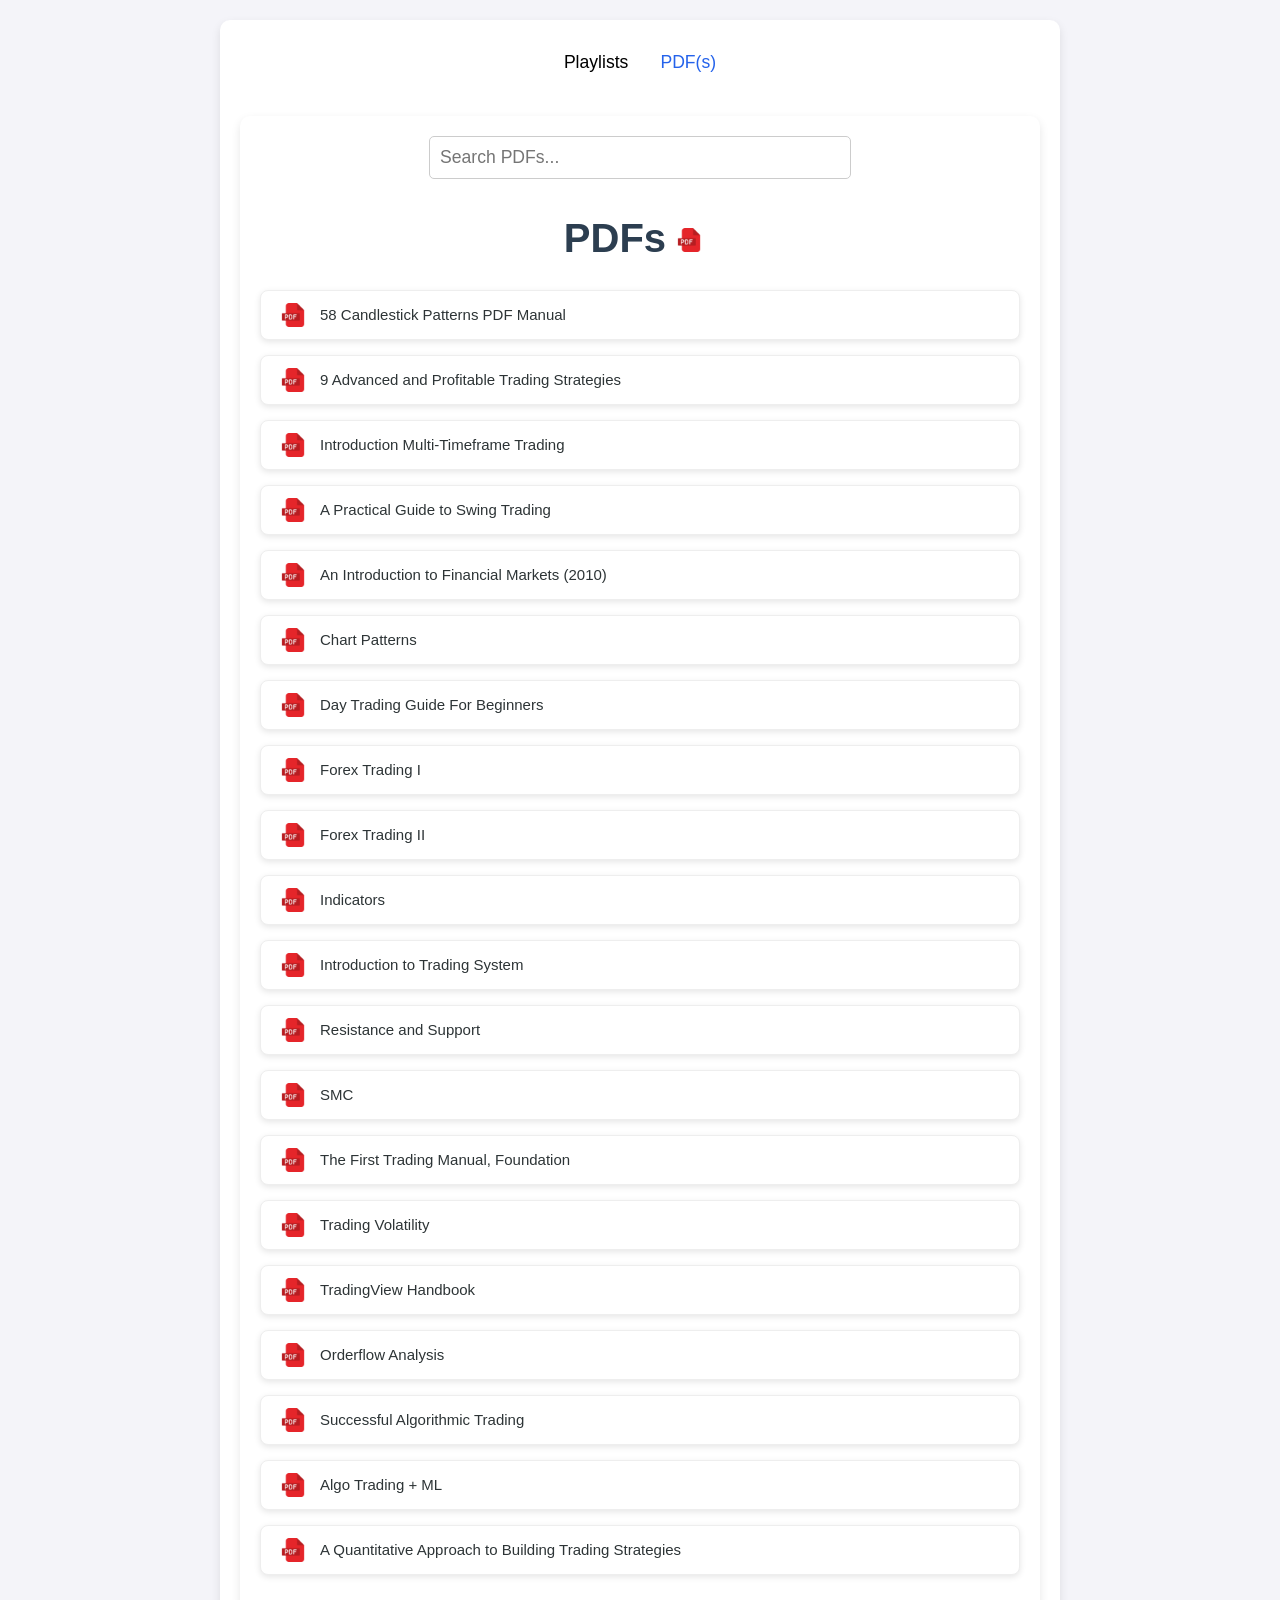
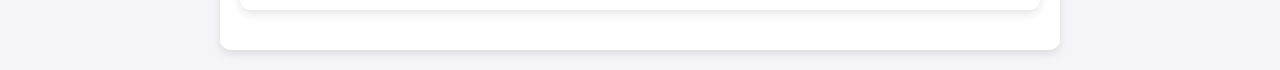
==== pdfs.html @ 7c360dda "Add files via upload" ====
<!DOCTYPE html>
<html lang="en">
<head>
  <meta charset="UTF-8">
  <meta name="viewport" content="width=device-width, initial-scale=1.0">
  <title>Trading Playlist Guide</title>
  <link rel="stylesheet" href="style.css">
  <script src="script.js"></script>
</head>
<body>
  <div class="container">
    <!-- Navigation positioned between header and content -->
    <div class="nav-header-container">
      <nav class="nav-container">
        <div class="nav-items">
          <a href="index.html" class="nav-item">Playlists</a>
          <a href="pdfs.html" class="nav-item">PDF(s)</a>
        </div>
      </nav>
    </div>
    <div class="container">
      <div class="search-container">
        <input type="text" id="searchInput" placeholder="Search PDFs..." onkeyup="searchPDFs()">
      </div>
      <h1>PDFs <img src="pdf.png" class="pdf-icon" alt="PDF Icon"></h1>

      <a href="https://acesse.one/58candlesticks" download class="pdf-item" target="_blank" target="_blank">
        <img src="pdf.png" class="pdf-icon" alt="PDF Icon">
        <span class="pdf-file-name">58 Candlestick Patterns PDF Manual</span>
      </a>
      <a href="https://drive.google.com/file/d/1DU6l58MVMgCy385_mlmon2ZIshBZPXMa/view?usp=drivesdk" download class="pdf-item" target="_blank" target="_blank">
        <img src="pdf.png" class="pdf-icon" alt="PDF Icon">
        <span class="pdf-file-name">9 Advanced and Profitable Trading Strategies</span>
      </a>
      <a href="https://l1nk.dev/multi-timeframe" download class="pdf-item" target="_blank" >
        <img src="pdf.png" class="pdf-icon" alt="PDF Icon">
        <span class="pdf-file-name">Introduction Multi-Timeframe Trading</span>
      </a>

      <a href="https://acesse.one/swing-trading" download class="pdf-item" target="_blank">
        <img src="pdf.png" class="pdf-icon" alt="PDF Icon">
        <span class="pdf-file-name">A Practical Guide to Swing Trading</span>
      </a>

      <a href="https://drive.google.com/file/d/12gkfBkqYHNklaSlirgMhlyiM9pwQTnFE/view?usp=drivesdk" download class="pdf-item" target="_blank">
        <img src="pdf.png" class="pdf-icon" alt="PDF Icon">
        <span class="pdf-file-name">An Introduction to Financial Markets (2010)</span>
      </a>

      <a href="https://drive.google.com/file/d/19CGvpnEhlEUkLVJkgcSuSFzXO-7ez0oW/view?usp=drivesdk" download class="pdf-item" target="_blank">
        <img src="pdf.png" class="pdf-icon" alt="PDF Icon">
        <span class="pdf-file-name">Chart Patterns</span>
      </a>

      <a href="https://drive.google.com/file/d/1hWCid8Gb3Xdhvr_9DU0as0YW_q4NZG0W/view?usp=drivesdk" download class="pdf-item" target="_blank">
        <img src="pdf.png" class="pdf-icon" alt="PDF Icon">
        <span class="pdf-file-name">Day Trading Guide For Beginners</span>
      </a>

      <a href="https://drive.google.com/file/d/1Oi5YtljBT4RpiRcLoCiye_nDVWAzpLop/view?usp=drivesdk" download class="pdf-item" target="_blank">
        <img src="pdf.png" class="pdf-icon" alt="PDF Icon">
        <span class="pdf-file-name">Forex Trading I</span>
      </a>

      <a href="https://drive.google.com/file/d/1ZAybnUzFWj5TIaQbK45RhevqAoUhxYrl/view?usp=drivesdk" download class="pdf-item" target="_blank">
        <img src="pdf.png" class="pdf-icon" alt="PDF Icon">
        <span class="pdf-file-name">Forex Trading II</span>
      </a>

      <a href="Indicators.pdf" download class="pdf-item" target="_blank">
        <img src="pdf.png" class="pdf-icon" alt="PDF Icon">
        <span class="pdf-file-name">Indicators</span>
      </a>

      <a href="Introduction to Trading System.pdf" download class="pdf-item" target="_blank">
        <img src="pdf.png" class="pdf-icon" alt="PDF Icon">
        <span class="pdf-file-name">Introduction to Trading System</span>
      </a>

      

      <a href="https://drive.google.com/file/d/1Rmo2jhjwuRCzIIbsed6pAQPCwUp8jkQZ/view?usp=drivesdk" download class="pdf-item" target="_blank">
        <img src="pdf.png" class="pdf-icon" alt="PDF Icon">
        <span class="pdf-file-name">Resistance and Support</span>
      </a>

      <a href="https://drive.google.com/file/d/1dZFUiKK4_BAz22lJ-CoYOSJxIvlOtf6_/view?usp=drivesdk" download class="pdf-item" target="_blank">
        <img src="pdf.png" class="pdf-icon" alt="PDF Icon">
        <span class="pdf-file-name">SMC</span>
      </a>

      <a href="https://drive.google.com/file/d/1PgfOkIoQEZo3md8zolHS8tLoNBsJXL6o/view?usp=drivesdk" download class="pdf-item" target="_blank">
        <img src="pdf.png" class="pdf-icon" alt="PDF Icon">
        <span class="pdf-file-name">The First Trading Manual, Foundation</span>
      </a>

      <a href="https://drive.google.com/file/d/1WBNNHCs0XjwiLvoPpX8Q9W53rOrEHm8o/view?usp=drivesdk" download class="pdf-item" target="_blank">
        <img src="pdf.png" class="pdf-icon" alt="PDF Icon">
        <span class="pdf-file-name">Trading Volatility</span>
      </a>

      <a href="https://drive.google.com/file/d/1MA57sZEaN0fN4Ix854qfVFKiHNwxLUJV/view?usp=drivesdk" download class="pdf-item" target="_blank">
        <img src="pdf.png" class="pdf-icon" alt="PDF Icon">
        <span class="pdf-file-name">TradingView Handbook</span>
      </a>

      <a href="https://drive.google.com/file/d/1bt7APXZC7JY3UC6BOuJ3gw7Jc5AVNGy_/view?usp=drivesdk" download class="pdf-item" target="_blank">
        <img src="pdf.png" class="pdf-icon" alt="PDF Icon">
        <span class="pdf-file-name">Orderflow Analysis</span>
      </a>
      <a href="https://drive.google.com/file/d/1tgspdwfjk2kPcBnHofNwgsW7fBAY_UPS/view?usp=drivesdk" download class="pdf-item" target="_blank">
        <img src="pdf.png" class="pdf-icon" alt="PDF Icon">
        <span class="pdf-file-name">Successful Algorithmic Trading</span>
      </a>
      <a href="https://drive.google.com/file/d/1KQFjk9u0H4QIFEH05H3iuxhn4p7KxCYW/view?usp=drivesdk" download class="pdf-item" target="_blank">
        <img src="pdf.png" class="pdf-icon" alt="PDF Icon">
        <span class="pdf-file-name">Algo Trading + ML</span>
      </a>
      <a href="https://drive.google.com/file/d/1-ppdXOTgqlHIdVLVamnMreAflm0m5729/view?usp=drivesdk" download class="pdf-item" target="_blank">
        <img src="pdf.png" class="pdf-icon" alt="PDF Icon">
        <span class="pdf-file-name">A Quantitative Approach to Building Trading Strategies</span>
      </a>
    </div>

  </div>
</body>
</html>
---- style.css ----
body {
    font-family: 'Arial', sans-serif;
    line-height: 1.6;
    margin: 0;
    padding: 0;
    background-color: #f4f4f9;
    color: #333;
  }

  .container {
    max-width: 800px;
    margin: 20px auto;
    padding: 20px;
    background: #fff;
    border-radius: 10px;
    box-shadow: 0 4px 10px rgba(0, 0, 0, 0.1);
  }

  h1 {
    text-align: center;
    color: #2c3e50;
    font-size: 2.5em;
    margin-bottom: 20px;
  }

  h2 {
    color: #34495e;
    font-size: 1.8em;
    margin-top: 30px;
    margin-bottom: 15px;
    border-bottom: 2px solid #3498db;
    padding-bottom: 5px;
  }

  .step {
    margin-bottom: 30px;
  }

  .step h3 {
    color: #3498db;
    font-size: 1.4em;
    margin-bottom: 10px;
  }

  .step p {
    margin: 0;
    color: #555;
  }

  .step a {
    display: inline-block;
    margin-top: 10px;
    padding: 10px 15px;
    background-color: #3498db;
    color: #fff;
    text-decoration: none;
    border-radius: 5px;
    transition: background-color 0.3s ease;
  }

  .step a:hover {
    background-color: #2980b9;
  }

  .step ul {
    margin: 10px 0;
    padding-left: 20px;
  }

  .step ul li {
    margin-bottom: 5px;
  }

  .additional-tips {
    background: #ecf0f1;
    padding: 15px;
    border-radius: 5px;
    margin-top: 30px;
  }

  .additional-tips h3 {
    color: #34495e;
    font-size: 1.4em;
    margin-bottom: 10px;
  }

  .additional-tips ul {
    margin: 10px 0;
    padding-left: 20px;
  }

  .additional-tips ul li {
    margin-bottom: 5px;
  }
   /* Modal Styling */
   .modal {
    display: none;
    position: fixed;
    z-index: 1000;
    left: 0;
    top: 0;
    width: 100%;
    height: 100%;
    background-color: rgba(0, 0, 0, 0.5);
}

.modal-content {
    background: #fff;
    margin: 10% auto;
    padding: 20px;
    width: 50%;
    border-radius: 8px;
    box-shadow: 0 4px 10px rgba(0, 0, 0, 0.2);
    text-align: center;
}

.close {
    color: #aaa;
    float: right;
    font-size: 28px;
    cursor: pointer;
}

.close:hover {
    color: black;
}

/* Button Styling */
.watch-now-btn, .view-pdfs-btn {
  display: block;
  width: 100%;
  text-align: center;
  padding: 15px;
  background-color: #3498db;
  color: #fff;
  text-decoration: none;
  border-radius: 5px;
  transition: background-color 0.3s ease;
  font-size: 1.1em;
  font-weight: bold;
  border: none;
  cursor: pointer;
}

.watch-now-btn:hover, .view-pdfs-btn:hover {
  background: #2980b9;
}


/* Navigation Styles */
/* Update the nav-container styles */
.nav-container {
  margin-bottom: 2rem;
  padding: 0 1rem;
  text-align: center; /* Add this line */
}

/* Modify nav-items */
.nav-items {
  position: relative;
  display: inline-flex; /* Keep this */
  gap: 2rem;
  padding: 0;
  justify-content: center; /* Add this for extra centering */
  width: 100%; /* Add this */
}

.nav-item {
  color: #000; /* Changed from #666 to black */
  text-decoration: none;
  font-weight: 500;
  padding: 0.5rem 0;
  transition: color 0.3s ease;
  position: relative;
  font-size: 1.1rem;
}

.nav-item.active {
  color: #2563eb; /* Blue remains for active state */
} 

.sliding-line {
  position: absolute;
  bottom: -2px;
  height: 2px;
  background: #2563eb;
  transition: all 0.3s cubic-bezier(0.4, 0, 0.2, 1);
  will-change: left, width;
}

/* Responsive Design */
@media (max-width: 768px) {
  .nav-items {
    gap: 1.5rem;
  }
  
  .nav-item {
    font-size: 1rem;
  }
}

@media (max-width: 480px) {
  .nav-items {
    gap: 1rem;
  }
  
  .nav-item {
    font-size: 0.9rem;
  }
}

/* Keep your existing styles below */
/* Keep your existing styles for container, step, buttons etc. below */

/* PDF Download Item Styling */
.pdf-item {
  display: flex;
  align-items: center;
  padding: 12px 20px;
  margin: 15px 0;
  background: #ffffff;
  border-radius: 8px;
  box-shadow: 0 2px 6px rgba(0,0,0,0.1);
  transition: all 0.3s ease;
  text-decoration: none;
  color: #333;
  border: 1px solid #eee;
  cursor: pointer;
}

.pdf-item:hover {
  background: #f8f9fa;
  transform: translateY(-2px);
  box-shadow: 0 4px 12px rgba(0,0,0,0.15);
}

.pdf-icon {
  width: 24px;
  height: 24px;
  margin-right: 15px;
}

.pdf-file-name {
  font-family: 'Arial', sans-serif;
  font-size: 15px;
  font-weight: 500;
  color: #2d3436;
  line-height: 1.4;
}
.search-container {
  text-align: center;
  margin-bottom: 20px;
}

#searchInput {
  width: 80%;
  max-width: 400px;
  padding: 10px;
  font-size: 1.1em;
  border: 1px solid #ccc;
  border-radius: 5px;
}
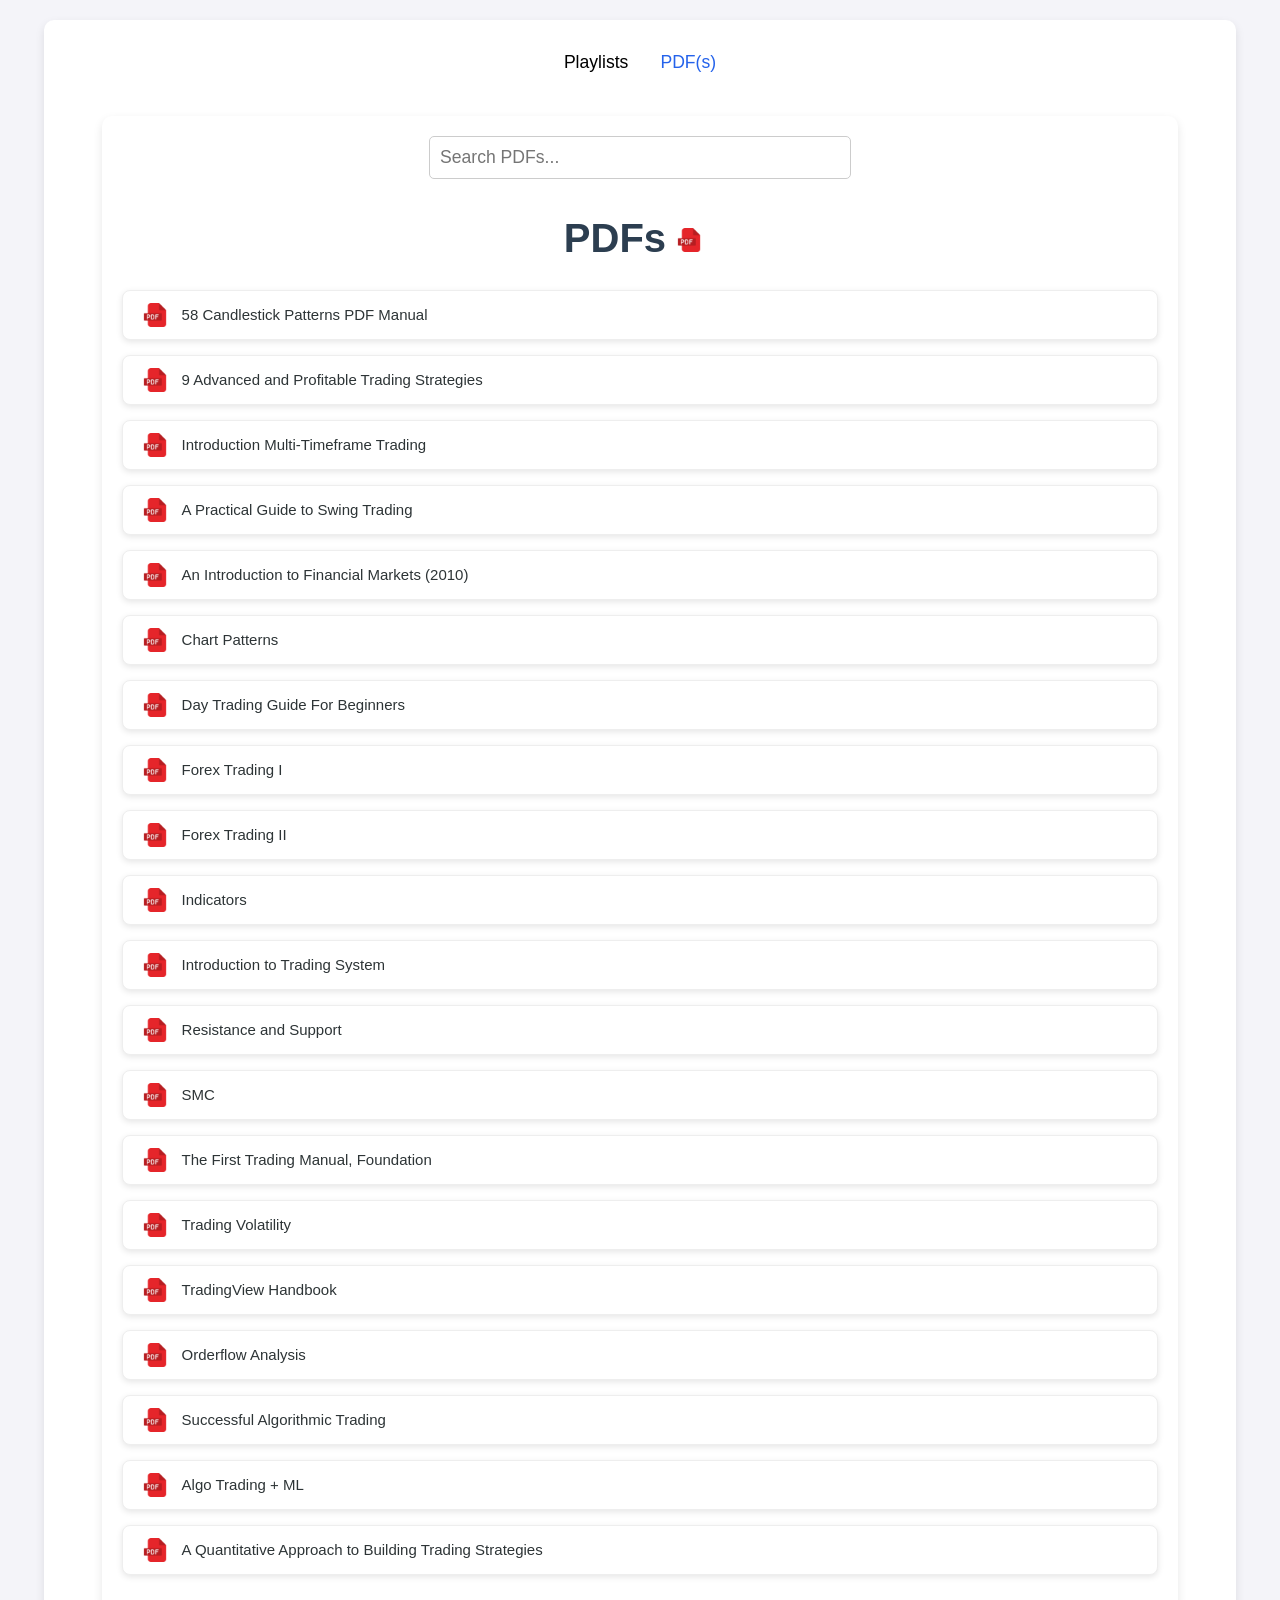
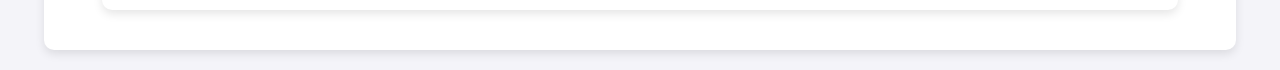
==== commit 7dd944e8: "Update pdfs.html" ====
--- a/pdfs.html
+++ b/pdfs.html
@@ -47,7 +47,7 @@
         <span class="pdf-file-name">An Introduction to Financial Markets (2010)</span>
       </a>
 
-      <a href="https://drive.google.com/file/d/19CGvpnEhlEUkLVJkgcSuSFzXO-7ez0oW/view?usp=drivesdk" download class="pdf-item" target="_blank">
+      <a href="https://drive.google.com/file/d/1S-N30HiDDpeCEQyLkgk3v_c6nasAEIcr/view?usp=drive_link" download class="pdf-item" target="_blank">
         <img src="pdf.png" class="pdf-icon" alt="PDF Icon">
         <span class="pdf-file-name">Chart Patterns</span>
       </a>
@@ -124,4 +124,4 @@
 
   </div>
 </body>
-</html>+</html>
--- a/style.css
+++ b/style.css
@@ -8,13 +8,27 @@
   }
 
   .container {
-    max-width: 800px;
+    max-width: 2400px; /* Adjust for larger screens */
+    width: 90%; /* Ensures it scales dynamically */
     margin: 20px auto;
     padding: 20px;
     background: #fff;
     border-radius: 10px;
     box-shadow: 0 4px 10px rgba(0, 0, 0, 0.1);
-  }
+}
+@media (max-width: 1024px) {
+  .container {
+      width: 95%; /* Slightly shrink for tablets */
+      max-width: 900px;
+  }
+}
+
+@media (max-width: 768px) {
+  .container {
+      width: 100%; /* Take full width for mobile */
+      padding: 15px;
+  }
+}
 
   h1 {
     text-align: center;
@@ -260,3 +274,41 @@
   border: 1px solid #ccc;
   border-radius: 5px;
 }
+/* Sticky Sidebar - Stays at the Top */
+.sticky-sidebar {
+  position: fixed;
+  top: 0;
+  left: 0;
+  width: 220px;
+  height: 100vh;
+  background: #2c3e50;
+  padding: 20px;
+  color: white;
+  box-shadow: 2px 2px 10px rgba(0, 0, 0, 0.2);
+  overflow-y: auto;
+}
+
+.sticky-sidebar h3 {
+  font-size: 1.2em;
+  margin-bottom: 10px;
+}
+
+.sticky-sidebar ul {
+  list-style: none;
+  padding: 0;
+}
+
+.sticky-sidebar ul li {
+  margin-bottom: 10px;
+}
+
+.sticky-sidebar ul li a {
+  color: #fff;
+  text-decoration: none;
+  transition: 0.3s;
+}
+
+.sticky-sidebar ul li a:hover {
+  color: #3498db;
+}
+
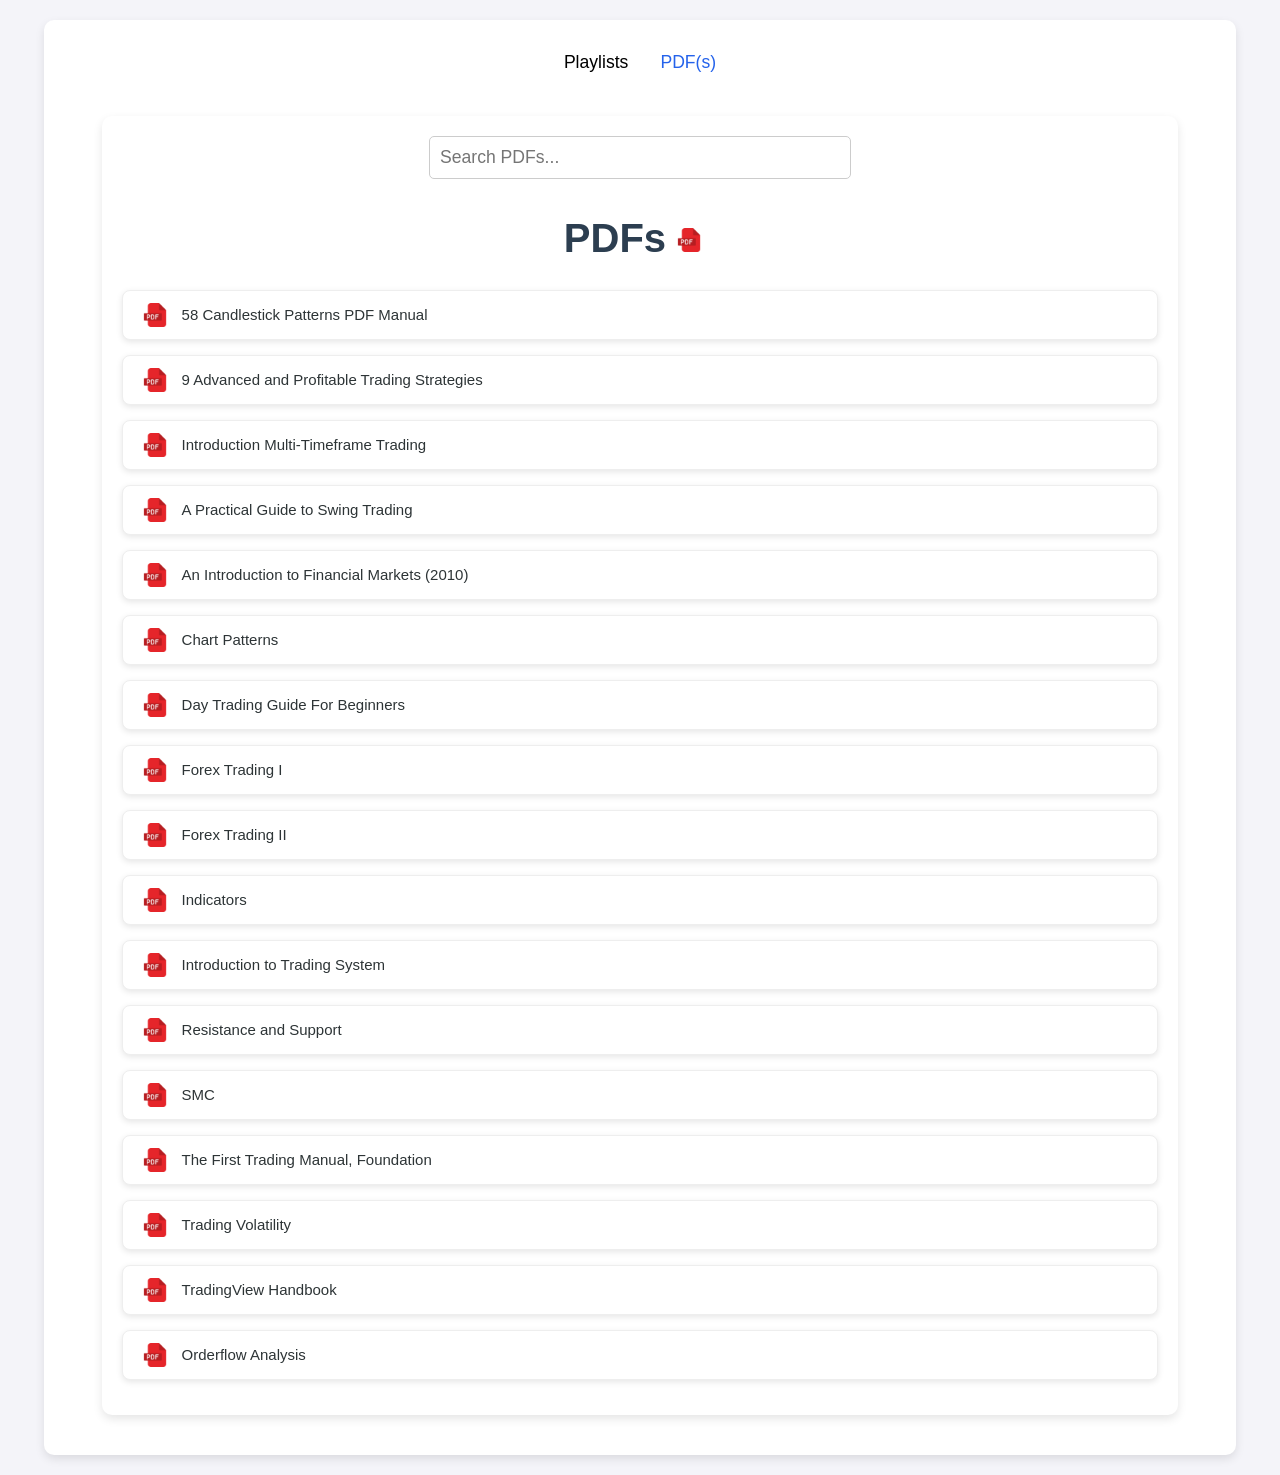
==== commit ae3cdd19: "Update pdfs.html" ====
--- a/pdfs.html
+++ b/pdfs.html
@@ -24,7 +24,7 @@
       </div>
       <h1>PDFs <img src="pdf.png" class="pdf-icon" alt="PDF Icon"></h1>
 
-      <a href="https://acesse.one/58candlesticks" download class="pdf-item" target="_blank" target="_blank">
+      <a href="https://drive.google.com/file/d/1PuUaFLPK5IfwYSQH2q6hgmfbQ9F7sARe/view?usp=drivesdk" download class="pdf-item" target="_blank" target="_blank">
         <img src="pdf.png" class="pdf-icon" alt="PDF Icon">
         <span class="pdf-file-name">58 Candlestick Patterns PDF Manual</span>
       </a>
@@ -108,20 +108,7 @@
         <img src="pdf.png" class="pdf-icon" alt="PDF Icon">
         <span class="pdf-file-name">Orderflow Analysis</span>
       </a>
-      <a href="https://drive.google.com/file/d/1tgspdwfjk2kPcBnHofNwgsW7fBAY_UPS/view?usp=drivesdk" download class="pdf-item" target="_blank">
-        <img src="pdf.png" class="pdf-icon" alt="PDF Icon">
-        <span class="pdf-file-name">Successful Algorithmic Trading</span>
-      </a>
-      <a href="https://drive.google.com/file/d/1KQFjk9u0H4QIFEH05H3iuxhn4p7KxCYW/view?usp=drivesdk" download class="pdf-item" target="_blank">
-        <img src="pdf.png" class="pdf-icon" alt="PDF Icon">
-        <span class="pdf-file-name">Algo Trading + ML</span>
-      </a>
-      <a href="https://drive.google.com/file/d/1-ppdXOTgqlHIdVLVamnMreAflm0m5729/view?usp=drivesdk" download class="pdf-item" target="_blank">
-        <img src="pdf.png" class="pdf-icon" alt="PDF Icon">
-        <span class="pdf-file-name">A Quantitative Approach to Building Trading Strategies</span>
-      </a>
-    </div>
-
+      
   </div>
 </body>
 </html>
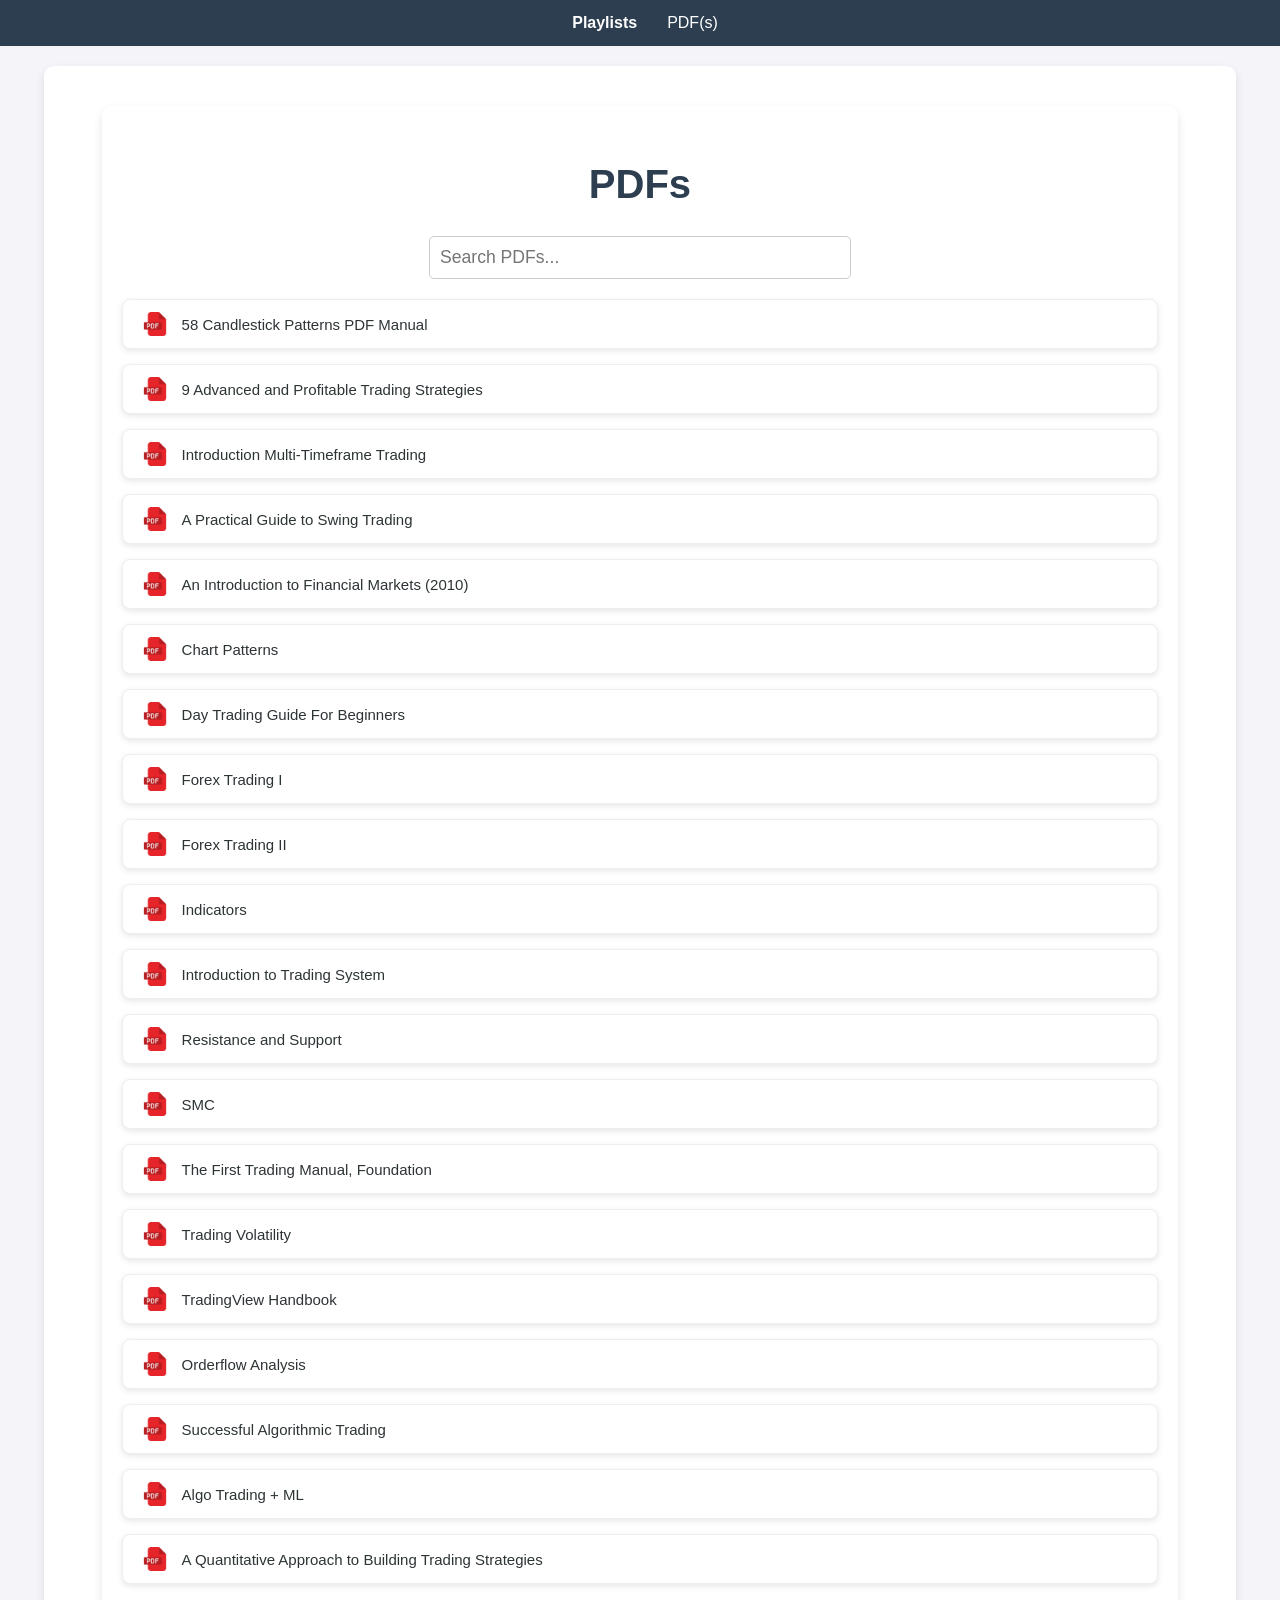
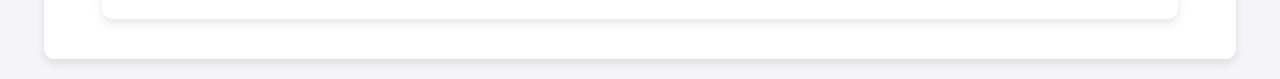
==== commit d968cc4c: "Add files via upload" ====
--- a/pdfs.html
+++ b/pdfs.html
@@ -8,23 +8,49 @@
   <script src="script.js"></script>
 </head>
 <body>
+  <div class="nav-header-container">
+    <nav class="nav-container">
+      <div class="nav-items">
+        <!-- Playlist Dropdown -->
+        <div class="nav-item custom-dropdown">
+          <a href="index.html" class="dropdown-toggle" style="text-decoration: none;">Playlists</a>
+          <div class="dropdown-menu">
+            <a href="index.html#s1" class="dropdown-item">Section 1</a>
+            <a href="index.html#s2" class="dropdown-item">Section 2</a>
+            <a href="index.html#s3" class="dropdown-item">Section 3</a>
+            <a href="index.html#s4" class="dropdown-item">Section 4</a>
+            <a href="index.html#s5" class="dropdown-item">Section 5</a>
+            <a href="index.html#s6" class="dropdown-item">Section 6</a>
+            <a href="index.html#s7" class="dropdown-item">Section 7</a>
+            <a href="index.html#s8" class="dropdown-item">Section 8</a>
+            <a href="index.html#s9" class="dropdown-item">Section 9</a>
+            <a href="index.html#s10" class="dropdown-item">Section 10</a>
+            <a href="index.html#s11" class="dropdown-item">Section 11</a>
+            <a href="index.html#s12" class="dropdown-item">Section 12</a>
+            <a href="index.html#s13" class="dropdown-item">Section 13</a>
+            <a href="index.html#s14" class="dropdown-item">Section 14</a>
+            <a href="index.html#s15" class="dropdown-item">Section 15</a>
+            <a href="index.html#s16" class="dropdown-item">Section 16</a>
+            <a href="index.html#s17" class="dropdown-item">Section 17</a>
+            <a href="index.html#s18" class="dropdown-item">Section 18</a>
+            <a href="index.html#s19" class="dropdown-item">Section 19</a>
+            <a href="index.html#s20" class="dropdown-item">Section 20</a>
+          </div>
+        </div>
+        <a href="pdfs.html" class="item" style=" color: inherit; text-decoration: none; color: #fff;" >PDF(s)</a>
+      </div>
+    </nav>
+  </div>
   <div class="container">
     <!-- Navigation positioned between header and content -->
-    <div class="nav-header-container">
-      <nav class="nav-container">
-        <div class="nav-items">
-          <a href="index.html" class="nav-item">Playlists</a>
-          <a href="pdfs.html" class="nav-item">PDF(s)</a>
-        </div>
-      </nav>
-    </div>
+   
     <div class="container">
+     
+      <h1>PDFs </h1>
       <div class="search-container">
         <input type="text" id="searchInput" placeholder="Search PDFs..." onkeyup="searchPDFs()">
-      </div>
-      <h1>PDFs <img src="pdf.png" class="pdf-icon" alt="PDF Icon"></h1>
-
-      <a href="https://drive.google.com/file/d/1PuUaFLPK5IfwYSQH2q6hgmfbQ9F7sARe/view?usp=drivesdk" download class="pdf-item" target="_blank" target="_blank">
+      </div>  
+      <a href="https://acesse.one/58candlesticks" download class="pdf-item" target="_blank" target="_blank">
         <img src="pdf.png" class="pdf-icon" alt="PDF Icon">
         <span class="pdf-file-name">58 Candlestick Patterns PDF Manual</span>
       </a>
@@ -47,7 +73,7 @@
         <span class="pdf-file-name">An Introduction to Financial Markets (2010)</span>
       </a>
 
-      <a href="https://drive.google.com/file/d/1S-N30HiDDpeCEQyLkgk3v_c6nasAEIcr/view?usp=drive_link" download class="pdf-item" target="_blank">
+      <a href="https://drive.google.com/file/d/19CGvpnEhlEUkLVJkgcSuSFzXO-7ez0oW/view?usp=drivesdk" download class="pdf-item" target="_blank">
         <img src="pdf.png" class="pdf-icon" alt="PDF Icon">
         <span class="pdf-file-name">Chart Patterns</span>
       </a>
@@ -108,7 +134,20 @@
         <img src="pdf.png" class="pdf-icon" alt="PDF Icon">
         <span class="pdf-file-name">Orderflow Analysis</span>
       </a>
-      
+      <a href="https://drive.google.com/file/d/1tgspdwfjk2kPcBnHofNwgsW7fBAY_UPS/view?usp=drivesdk" download class="pdf-item" target="_blank">
+        <img src="pdf.png" class="pdf-icon" alt="PDF Icon">
+        <span class="pdf-file-name">Successful Algorithmic Trading</span>
+      </a>
+      <a href="https://drive.google.com/file/d/1KQFjk9u0H4QIFEH05H3iuxhn4p7KxCYW/view?usp=drivesdk" download class="pdf-item" target="_blank">
+        <img src="pdf.png" class="pdf-icon" alt="PDF Icon">
+        <span class="pdf-file-name">Algo Trading + ML</span>
+      </a>
+      <a href="https://drive.google.com/file/d/1-ppdXOTgqlHIdVLVamnMreAflm0m5729/view?usp=drivesdk" download class="pdf-item" target="_blank">
+        <img src="pdf.png" class="pdf-icon" alt="PDF Icon">
+        <span class="pdf-file-name">A Quantitative Approach to Building Trading Strategies</span>
+      </a>
+    </div>
+
   </div>
 </body>
-</html>
+</html>
--- a/style.css
+++ b/style.css
@@ -8,8 +8,8 @@
   }
 
   .container {
-    max-width: 2400px; /* Adjust for larger screens */
-    width: 90%; /* Ensures it scales dynamically */
+    max-width: 2400px; 
+    width: 90%; 
     margin: 20px auto;
     padding: 20px;
     background: #fff;
@@ -160,68 +160,6 @@
   background: #2980b9;
 }
 
-
-/* Navigation Styles */
-/* Update the nav-container styles */
-.nav-container {
-  margin-bottom: 2rem;
-  padding: 0 1rem;
-  text-align: center; /* Add this line */
-}
-
-/* Modify nav-items */
-.nav-items {
-  position: relative;
-  display: inline-flex; /* Keep this */
-  gap: 2rem;
-  padding: 0;
-  justify-content: center; /* Add this for extra centering */
-  width: 100%; /* Add this */
-}
-
-.nav-item {
-  color: #000; /* Changed from #666 to black */
-  text-decoration: none;
-  font-weight: 500;
-  padding: 0.5rem 0;
-  transition: color 0.3s ease;
-  position: relative;
-  font-size: 1.1rem;
-}
-
-.nav-item.active {
-  color: #2563eb; /* Blue remains for active state */
-} 
-
-.sliding-line {
-  position: absolute;
-  bottom: -2px;
-  height: 2px;
-  background: #2563eb;
-  transition: all 0.3s cubic-bezier(0.4, 0, 0.2, 1);
-  will-change: left, width;
-}
-
-/* Responsive Design */
-@media (max-width: 768px) {
-  .nav-items {
-    gap: 1.5rem;
-  }
-  
-  .nav-item {
-    font-size: 1rem;
-  }
-}
-
-@media (max-width: 480px) {
-  .nav-items {
-    gap: 1rem;
-  }
-  
-  .nav-item {
-    font-size: 0.9rem;
-  }
-}
 
 /* Keep your existing styles below */
 /* Keep your existing styles for container, step, buttons etc. below */
@@ -312,3 +250,176 @@
   color: #3498db;
 }
 
+/* Existing styles remain unchanged... */
+
+/* Ensure the dropdown container is positioned relatively */
+.nav-item.custom-dropdown {
+  position: relative;
+}
+
+/* Style for the dropdown menu */
+.dropdown-menu {
+  display: none;
+  position: absolute;
+  top: 100%;  /* Position below the Playlist button */
+  left: 0;
+  width: 200px;  /* Adjust as needed */
+  background: #fff;
+  border: 1px solid #ccc;
+  box-shadow: 0 2px 6px rgba(0, 0, 0, 0.1);
+  max-height: 200px;  /* For example, 4 items at ~50px each */
+  overflow-y: auto;
+  scrollbar-width: none; /* Firefox: hide scrollbar */
+  -ms-overflow-style: none; /* IE and Edge: hide scrollbar */
+}
+
+/* Hide scrollbar for Chrome, Safari, and Opera */
+.dropdown-menu::-webkit-scrollbar {
+  display: none;
+}
+
+/* Desktop behavior: Show dropdown on hover */
+@media (min-width: 1024px) {
+  .nav-item.custom-dropdown:hover .dropdown-menu {
+    display: block;
+  }
+}
+
+/* Mobile/Tablet: The click event (already in your script.js) toggles display */
+ /* Navbar Container */
+ .nav-header-container {
+  background: #2c3e50;
+  padding: 10px 20px;
+}
+/* Navbar Styling */
+.nav-container {
+  display: flex;
+  align-items: center;
+  justify-content: space-between;
+}
+.nav-items {
+  display: flex;
+  gap: 20px;
+  align-items: center;
+}
+.nav-item a {
+  color: #fff;
+  text-decoration: none;
+  font-weight: bold;
+  padding: 5px 10px;
+}
+/* Custom Dropdown Styles */
+.custom-dropdown {
+  position: relative;
+}
+.custom-dropdown .dropdown-menu {
+  display: none;
+  position: absolute;
+  top: 100%;
+  left: 0;
+  background: #fff;
+  color: #333;
+  min-width: 200px;
+  border: 1px solid #ccc;
+  box-shadow: 0 2px 6px rgba(0,0,0,0.1);
+  max-height: 200px; /* Shows roughly 4 items at a time */
+  overflow-y: auto;
+  scrollbar-width: none; /* Firefox */
+  -ms-overflow-style: none; /* IE 10+ */
+  z-index: 100;
+}
+.custom-dropdown .dropdown-menu::-webkit-scrollbar {
+  display: none; /* Chrome, Safari, Opera */
+}
+.custom-dropdown .dropdown-menu a {
+  display: block;
+  padding: 10px;
+  color: #333;
+  text-decoration: none;
+  border-bottom: 1px solid #eee;
+}
+.custom-dropdown .dropdown-menu a:hover {
+  background: #f4f4f4;
+}
+/* Desktop: Show dropdown on hover */
+@media (min-width: 1024px) {
+  .custom-dropdown:hover .dropdown-menu {
+    display: block;
+  }
+}
+.nav-header-container {
+  background: #2c3e50;
+  padding: 10px 20px;
+  position: sticky;
+  top: 0;
+  z-index: 1000;
+}
+
+/* Navbar Styling */
+.nav-container {
+  display: flex;
+  justify-content: center; /* Center the nav elements */
+  align-items: center;
+}
+
+.nav-items {
+  display: flex;
+  gap: 20px;
+  align-items: center;
+}
+
+.nav-item a {
+  color: #fff;
+  text-decoration: none;
+  font-weight: bold;
+  padding: 5px 10px;
+}
+
+/* Custom Dropdown Styles */
+.custom-dropdown {
+  position: relative;
+}
+
+.custom-dropdown .dropdown-menu {
+  display: none;
+  position: absolute;
+  top: 100%;  /* Position below the dropdown toggle */
+  left: 50%;
+  transform: translateX(-50%);
+  background: #fff;
+  color: #333;
+  min-width: 200px;
+  border: 1px solid #ccc;
+  box-shadow: 0 2px 6px rgba(0,0,0,0.1);
+  max-height: 200px; /* Shows roughly 4 items at a time */
+  overflow-y: auto;
+  scrollbar-width: none; /* Firefox */
+  -ms-overflow-style: none; /* IE and Edge */
+  z-index: 100;
+}
+
+.custom-dropdown .dropdown-menu::-webkit-scrollbar {
+  display: none; /* Chrome, Safari, Opera */
+}
+
+.custom-dropdown .dropdown-menu a {
+  display: block;
+  padding: 10px;
+  color: #333;
+  text-decoration: none;
+  border-bottom: 1px solid #eee;
+}
+
+.custom-dropdown .dropdown-menu a:hover {
+  background: #f4f4f4;
+}
+
+/* Desktop: Show dropdown on hover */
+@media (min-width: 1024px) {
+  .custom-dropdown:hover .dropdown-menu {
+    display: block;
+  }
+}
+h2 {
+  scroll-margin-top: 80px; /* Adjust this value to match your navbar's height */
+}
